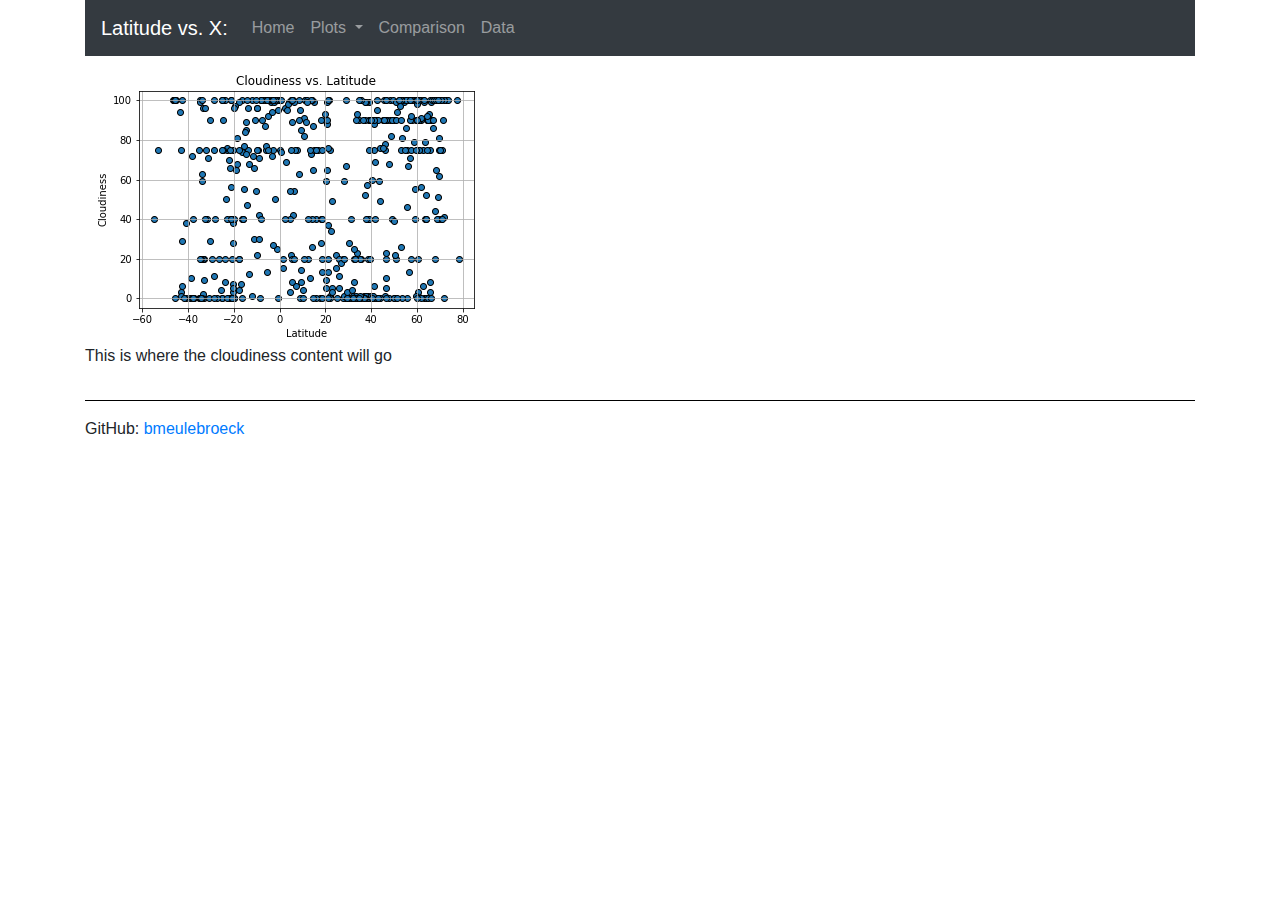
==== clouds.html @ 0e1ae320 "Site framework and navigation in place" ====
<!DOCTYPE html>
<html lang="en">
<head>
  <meta charset="UTF-8">
  <title>Weather Analysis: Latitude vs X</title>
  <link rel="stylesheet" href="reset.css">
  <link rel="stylesheet" href="https://stackpath.bootstrapcdn.com/bootstrap/4.3.1/css/bootstrap.min.css" integrity="sha384-ggOyR0iXCbMQv3Xipma34MD+dH/1fQ784/j6cY/iJTQUOhcWr7x9JvoRxT2MZw1T" crossorigin="anonymous">
  <link rel="stylesheet" href="style.css">
</head>

<body>
    <div class="container">
        <div class="row">
            <div class="col-md-12" id="navbar">
                <nav class="navbar navbar-expand-lg navbar-dark bg-dark">
                    <a class="navbar-brand" href="index.html">Latitude vs. X:</a>
                    <button class="navbar-toggler" type="button" data-toggle="collapse" data-target="#navbarNavDropdown" aria-controls="navbarNavDropdown" aria-expanded="false" aria-label="Toggle navigation">
                      <span class="navbar-toggler-icon"></span>
                    </button>
                    <div class="collapse navbar-collapse" id="navbarNavDropdown">
                      <ul class="navbar-nav">
                        <li class="nav-item">
                          <a class="nav-link" href="index.html">Home</a>
                        </li>
                        <li class="nav-item dropdown">
                          <a class="nav-link dropdown-toggle" href="#" id="navbarDropdownMenuLink" role="button" data-toggle="dropdown" aria-haspopup="true" aria-expanded="false">
                            Plots
                          </a>
                          <div class="dropdown-menu" aria-labelledby="navbarDropdownMenuLink">
                            <a class="dropdown-item" href="temp.html">vs. Temperature</a>
                            <a class="dropdown-item" href="humidity.html">vs. Humidity</a>
                            <a class="dropdown-item" href="clouds.html">vs. Cloudiness</a>
                            <a class="dropdown-item" href="windspeed.html">vs. Wind speed</a>
                          </div>
                        </li>
                        <li class="nav-item">
                            <a class="nav-link" href="comparisons.html">Comparison</a>
                        </li>
                        <li class="nav-item">
                            <a class="nav-link" href="data.html">Data</a>
                        </li>
                      </ul>
                    </div>
                </nav>
            </div>
        </div>
        <div class="row">
            <div class="col-md-12" id="main_content">
                <img src="visualizations/cloudsvlat.png" alt="clouds vs lat visual">
                <p>This is where the cloudiness content will go</p>
            </div>
        </div>
        <div class="row">
            <div class="col-md-12">
                <hr color="#010101">
                <p>GitHub: <a href="https://github.com/bmeulebroeck">bmeulebroeck</a></p>
            </div>
        </div>
    </div>

    <script src="https://code.jquery.com/jquery-3.3.1.slim.min.js" integrity="sha384-q8i/X+965DzO0rT7abK41JStQIAqVgRVzpbzo5smXKp4YfRvH+8abtTE1Pi6jizo" crossorigin="anonymous"></script>
    <script src="https://cdnjs.cloudflare.com/ajax/libs/popper.js/1.14.7/umd/popper.min.js" integrity="sha384-UO2eT0CpHqdSJQ6hJty5KVphtPhzWj9WO1clHTMGa3JDZwrnQq4sF86dIHNDz0W1" crossorigin="anonymous"></script>
    <script src="https://stackpath.bootstrapcdn.com/bootstrap/4.3.1/js/bootstrap.min.js" integrity="sha384-JjSmVgyd0p3pXB1rRibZUAYoIIy6OrQ6VrjIEaFf/nJGzIxFDsf4x0xIM+B07jRM" crossorigin="anonymous"></script>
</body>
</html>
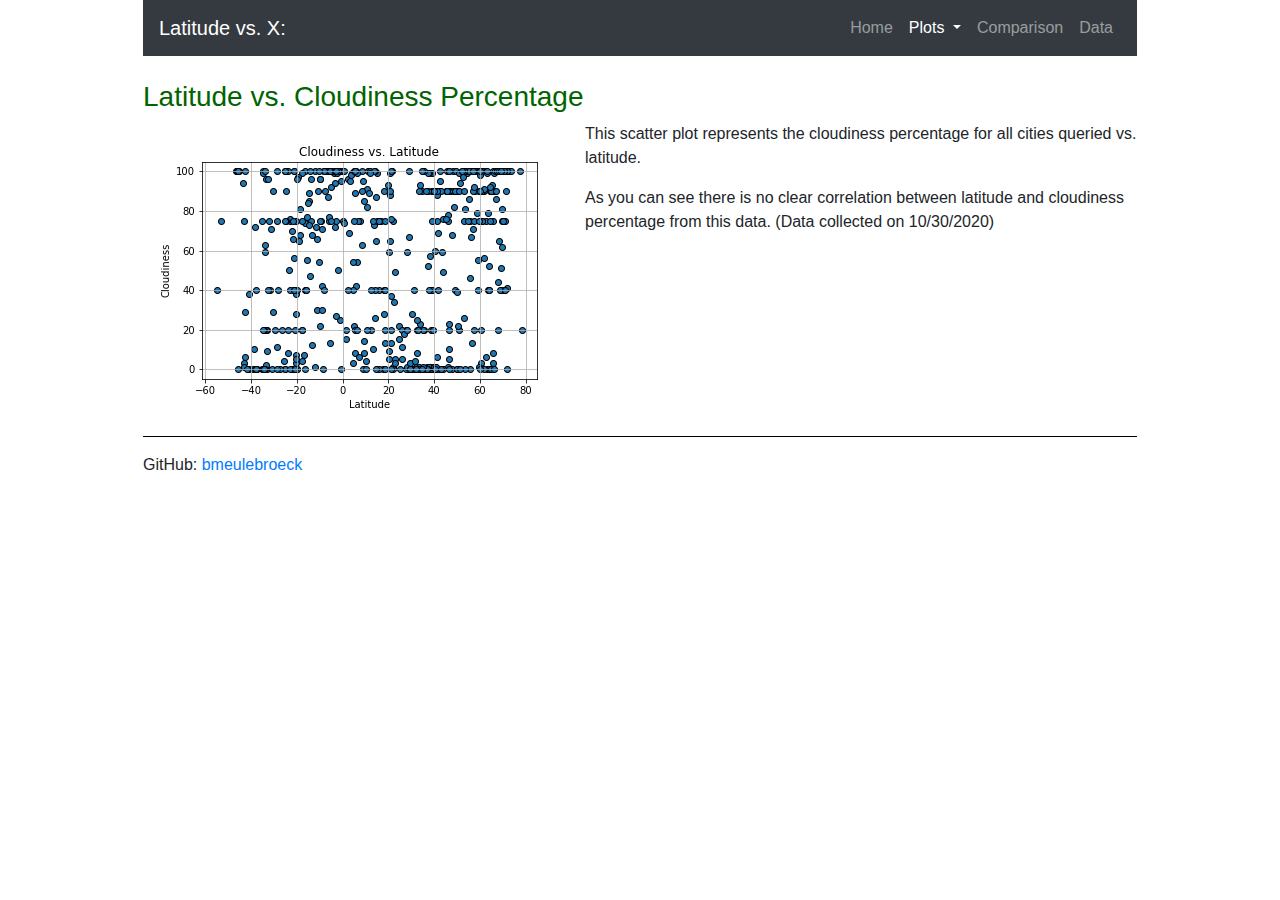
==== commit 1313ee54: "Pages all in place and visuals loaded" ====
--- a/clouds.html
+++ b/clouds.html
@@ -18,11 +18,11 @@
                       <span class="navbar-toggler-icon"></span>
                     </button>
                     <div class="collapse navbar-collapse" id="navbarNavDropdown">
-                      <ul class="navbar-nav">
+                      <ul class="navbar-nav ml-auto">
                         <li class="nav-item">
                           <a class="nav-link" href="index.html">Home</a>
                         </li>
-                        <li class="nav-item dropdown">
+                        <li class="nav-item dropdown active">
                           <a class="nav-link dropdown-toggle" href="#" id="navbarDropdownMenuLink" role="button" data-toggle="dropdown" aria-haspopup="true" aria-expanded="false">
                             Plots
                           </a>
@@ -44,12 +44,23 @@
                 </nav>
             </div>
         </div>
+        <!-- Begin Main Content Section -->
+
         <div class="row">
-            <div class="col-md-12" id="main_content">
-                <img src="visualizations/cloudsvlat.png" alt="clouds vs lat visual">
-                <p>This is where the cloudiness content will go</p>
+          <div class="col-md-12" id="title">
+              <br>
+              <h3>Latitude vs. Cloudiness Percentage</h3>
+          </div>
+        </div>
+        <div class ="row">
+            <div class="col-md-12" id="main-content">
+                <img id="content-img" src="resources/images/cloudsvlat.png" alt="clouds vs lat visual">
+                <p class="text-md-left">This scatter plot represents the cloudiness percentage for all cities queried vs. latitude.</p>
+                <p>As you can see there is no clear correlation between latitude and cloudiness percentage from this data. (Data collected on 10/30/2020)</p>
             </div>
         </div>
+
+      <!-- End Main Content Section -->
         <div class="row">
             <div class="col-md-12">
                 <hr color="#010101">
--- a/style.css
+++ b/style.css
@@ -0,0 +1,29 @@
+.container {
+    width: 1024px;
+}
+
+h1 {
+    color: darkgreen;
+}
+
+h3 {
+    color: darkgreen;
+}
+
+h5 {
+    color: darkgreen;
+}
+
+#content-img {
+    float: left;
+    padding: 5px;
+}
+
+#summarytxt {
+    float: left;
+    padding: 5px;
+}
+
+#comp-boxes {
+    text-align: center;
+}